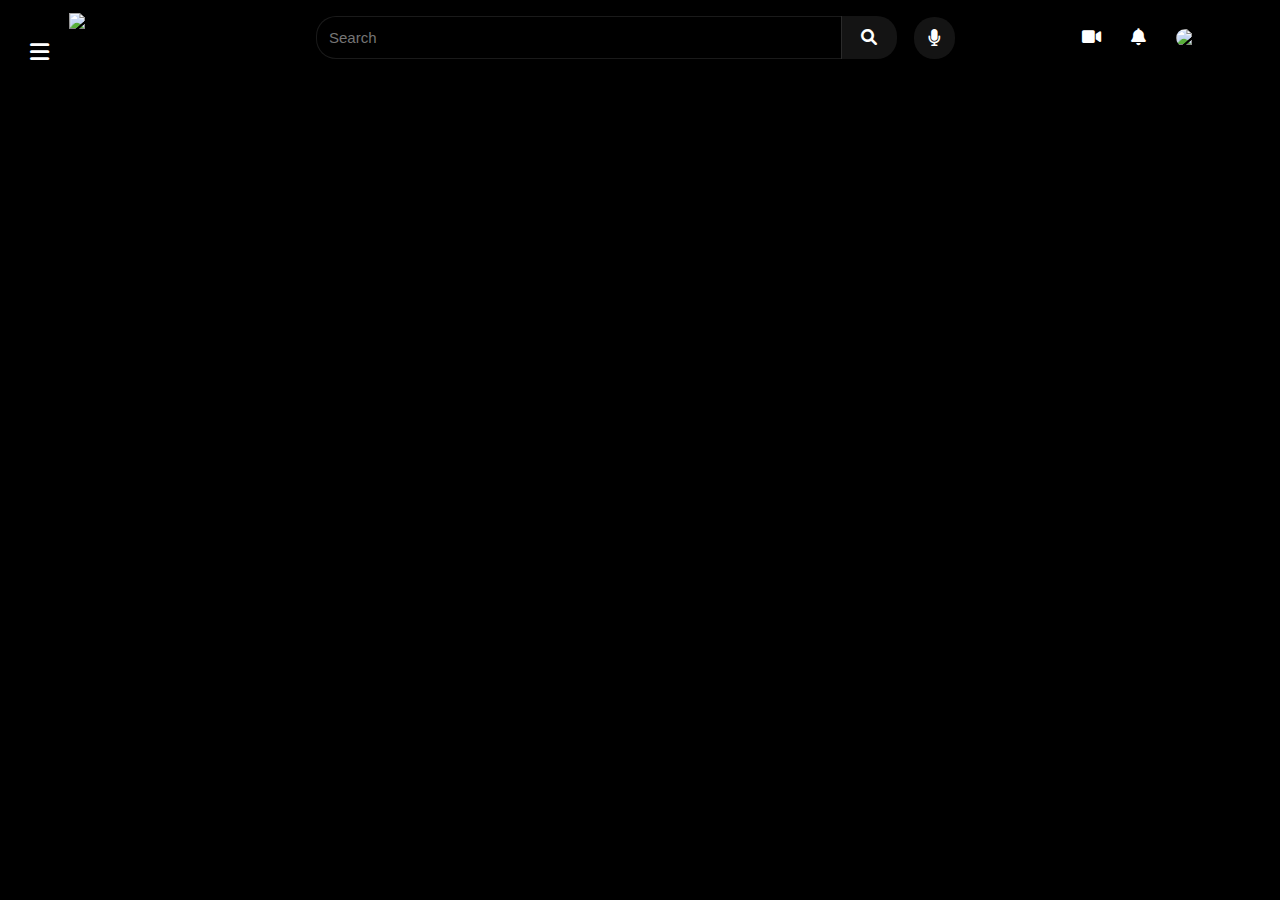
==== index.html @ fef2c2bc "Created header of youtube clone" ====
<!DOCTYPE html>
<html lang="en">
<head>
    <meta charset="UTF-8">
    <meta name="viewport" content="width=device-width, initial-scale=1.0">
    <title>Youtube Clone</title>
    <link rel="stylesheet" href="Style.css">
    <link href="https://cdnjs.cloudflare.com/ajax/libs/font-awesome/6.0.0/css/all.min.css" rel="stylesheet">

</head>
<body>
     <div class="header">
         <div class="left-header">
            <i class="fa-solid fa-bars"></i>
            <img src="pics/youtube-logo.png" alt="Youtube Logo" class="youtube-logo">
         </div>
         <div class="mid-header">
            <input type="text" placeholder="Search" class="search-area">
            <button class="search-btn"> <i class="fa-solid fa-magnifying-glass"></i></button>
            <button class="voice-btn"><i class="fa-solid fa-microphone"></i></button>
         </div>
         <div class="right-header">
            <div><i class="fa-solid fa-video"></i></div>
            <div><i class="fa-solid fa-bell"></i></div>
            <div><img src="pics/profile.jpg" alt="Profile Pic" class="profile-pic"></div>
         </div>
        

     </div>
</body>
</html>
---- Style.css ----
*{
    background-color: black;
    margin: 0;
    padding: 0;
}
.header{
    height: 75px;
    display: flex;
    justify-content: space-between;
    align-items: center;
}

.left-header {
    display: flex;
    gap: 20px;
}
.fa-bars {
    color: white;
    font-size: 22px;
    margin-top: 28px;
    margin-left: 30px;
    cursor: pointer;
}
/* .fa-bars:hover {
    background-color: hsla(0, 0%, 100%, .08);
    padding: 10px;
    border-radius: 20px;
} */

.youtube-logo {
    width: 120px;
    cursor: pointer;
    
}
.mid-header {
    display: flex;
    align-items: center;
}
.search-area {
    width: 500px;
    padding: 12px;
    border-top-left-radius: 20px;
    border-bottom-left-radius: 20px;
    border :1px solid rgba(255, 255, 255, 0.1);
    color: white;
    font-size: 15px;
    
     
}
.search-area ::placeholder{
    color: rgba(255, 255, 255, 0.1);
     
}
.search-btn {
    height: 43px;
    padding: 12px 20px;
    background-color: hsla(0, 0%, 100%, .08);
    border-style: none;
    border-top-right-radius: 20px;
    border-bottom-right-radius: 20px;
    margin-left: -1px;
    cursor: pointer;
}
.voice-btn {
    padding: 12px 14px;
    background-color: hsla(0, 0%, 100%, .08);
    border-style: none;
    border-radius: 20px;
    margin-left: 17px;
    cursor: pointer;
}
.fa-magnifying-glass {
    color: white;
    background-color: transparent;
    font-size: 16px;
}
.fa-microphone {
    border-radius: 10px;
    color: white;
    background-color: transparent;
    font-size: 17px;
}
.right-header {
    display: flex;
    align-items: center;
    gap: 30px;
    margin-right: 20px;
}
.fa-video {
    border-radius: 10px;
    color: white;
    background-color: transparent;
    font-size: 17px;
    cursor: pointer;
}
/* .fa-video:hover {
    background-color: hsla(0, 0%, 100%, .08);
    padding: 10px;
    border-radius: 20px;
} */
.fa-bell {
    border-radius: 10px;
    color: white;
    background-color: transparent;
    font-size: 17px;
    cursor: pointer;
}
/* .fa-bell:hover {
    background-color: hsla(0, 0%, 100%, .08);
    padding: 10px;
    border-radius: 20px;
} */
.profile-pic {
    width: 35px;
    border-radius: 17px;
    cursor: pointer;
}
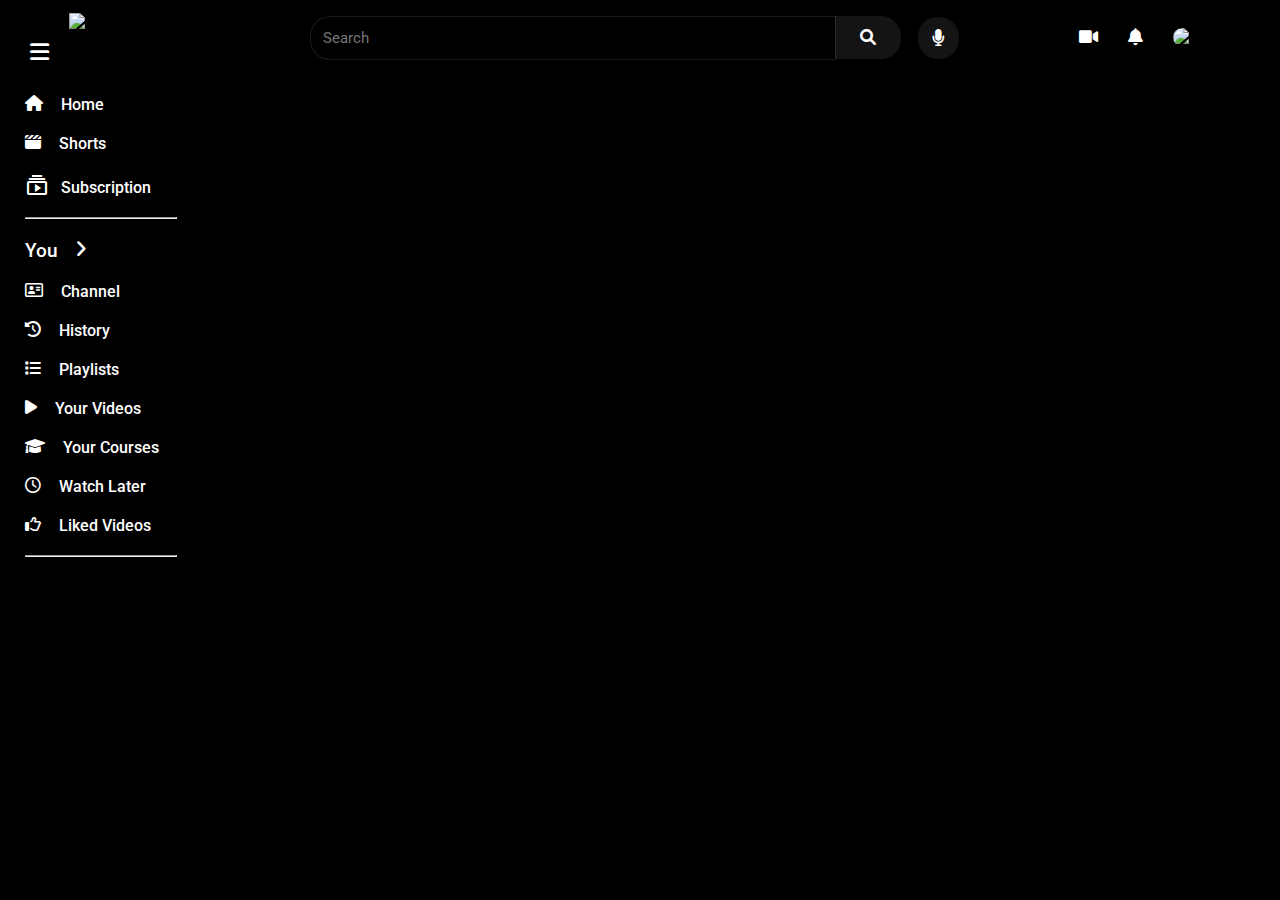
==== commit 2c6cfd09: "Creation of sidebar" ====
--- a/index.html
+++ b/index.html
@@ -4,8 +4,16 @@
     <meta charset="UTF-8">
     <meta name="viewport" content="width=device-width, initial-scale=1.0">
     <title>Youtube Clone</title>
-    <link rel="stylesheet" href="Style.css">
+    <link rel="stylesheet" href="Styles/general.css">
+    <link rel="stylesheet" href="Styles/header.css">
+    <link rel="stylesheet" href="Styles/sidebar.css">
+   <link rel="preconnect" href="https://fonts.googleapis.com">
+   <link rel="preconnect" href="https://fonts.gstatic.com" crossorigin>
+   <link
+      href="https://fonts.googleapis.com/css2?family=Roboto:ital,wght@0,100;0,300;0,400;0,500;0,700;0,900;1,100;1,300;1,400;1,500;1,700;1,900&display=swap"
+      rel="stylesheet">
     <link href="https://cdnjs.cloudflare.com/ajax/libs/font-awesome/6.0.0/css/all.min.css" rel="stylesheet">
+   <link rel="stylesheet" href="https://fonts.googleapis.com/css2?family=Material+Symbols+Outlined:opsz,wght,FILL,GRAD@20..48,100..700,0..1,-50..200&icon_names=subscriptions" />
 
 </head>
 <body>
@@ -24,8 +32,40 @@
             <div><i class="fa-solid fa-bell"></i></div>
             <div><img src="pics/profile.jpg" alt="Profile Pic" class="profile-pic"></div>
          </div>
-        
-
      </div>
+     <div class="sidebar">
+   <div class="home-block">
+      <div class="home">
+         <i class="fa-solid fa-house"></i> 
+         <div>
+         Home
+      </div>
+      </div>
+      <div class="shorts">
+         <i class="fa-solid fa-clapperboard"></i> 
+         <div>
+         Shorts
+      </div>
+      </div>
+      <div class="subscription">
+         <span class="material-symbols-outlined">
+         subscriptions
+      </span>
+      <div class="subscription-text">Subscription</div>      
+   </div>
+   <hr>
+   </div>
+   <div class="personal-block">
+   <div class="you">You <i class="fa-solid fa-angle-right"></i></div>
+   <div class="channel"><i class="fa-regular fa-address-card"></i> Channel</div>
+   <div class="history"><i class="fa-solid fa-clock-rotate-left"></i> History</div>
+   <div class="playlists"><i class="fa-solid fa-list"></i> Playlists</div>
+   <div class="videos"><i class="fa-solid fa-play"></i> Your Videos</div>
+   <div class="courses"><i class="fa-solid fa-graduation-cap"></i> Your Courses</div>
+   <div class="watch-later"><i class="fa-regular fa-clock"></i> Watch Later</div>
+   <div class="liked-videos"><i class="fa-regular fa-thumbs-up"></i> Liked Videos</div>
+ </div>
+<hr>
+</div>
 </body>
 </html>--- a/Styles/general.css
+++ b/Styles/general.css
@@ -0,0 +1,6 @@
+* {
+    background-color: black;
+    font-family: Roboto, Arial, Helvetica, sans-serif;
+    margin: 0;
+    padding: 0;
+}--- a/Styles/header.css
+++ b/Styles/header.css
@@ -0,0 +1,112 @@
+.header{
+    height: 75px;
+    display: flex;
+    justify-content: space-between;
+    align-items: center;
+}
+
+.left-header {
+    display: flex;
+    gap: 20px;
+}
+.fa-bars {
+    color: white;
+    font-size: 22px;
+    margin-top: 28px;
+    margin-left: 30px;
+    cursor: pointer;
+}
+/* .fa-bars:hover {
+    background-color: hsla(0, 0%, 100%, .08);
+    padding: 10px;
+    border-radius: 20px;
+} */
+
+.youtube-logo {
+    width: 120px;
+    cursor: pointer;
+    
+}
+.mid-header {
+    display: flex;
+    align-items: center;
+}
+.search-area {
+    width: 500px;
+    padding: 12px;
+    border-top-left-radius: 20px;
+    border-bottom-left-radius: 20px;
+    border :1px solid rgba(255, 255, 255, 0.1);
+    color: white;
+    font-size: 15px;
+    
+     
+}
+.search-area ::placeholder{
+    color: rgba(255, 255, 255, 0.1);
+     
+}
+.search-btn {
+    height: 43px;
+    padding: 12px 25px;
+    background-color: hsla(0, 0%, 100%, .08);
+    border-style: none;
+    border-top-right-radius: 20px;
+    border-bottom-right-radius: 20px;
+    margin-left: -1px;
+    cursor: pointer;
+}
+.voice-btn {
+    padding: 12px 14px;
+    background-color: hsla(0, 0%, 100%, .08);
+    border-style: none;
+    border-radius: 20px;
+    margin-left: 17px;
+    cursor: pointer;
+}
+.fa-magnifying-glass {
+    color: white;
+    background-color: transparent;
+    font-size: 16px;
+}
+.fa-microphone {
+    border-radius: 10px;
+    color: white;
+    background-color: transparent;
+    font-size: 17px;
+}
+.right-header {
+    display: flex;
+    align-items: center;
+    gap: 30px;
+    margin-right: 20px;
+}
+.fa-video {
+    border-radius: 10px;
+    color: white;
+    background-color: transparent;
+    font-size: 17px;
+    cursor: pointer;
+}
+/* .fa-video:hover {
+    background-color: hsla(0, 0%, 100%, .08);
+    padding: 10px;
+    border-radius: 20px;
+} */
+.fa-bell {
+    border-radius: 10px;
+    color: white;
+    background-color: transparent;
+    font-size: 17px;
+    cursor: pointer;
+}
+/* .fa-bell:hover {
+    background-color: hsla(0, 0%, 100%, .08);
+    padding: 10px;
+    border-radius: 20px;
+} */
+.profile-pic {
+    width: 35px;
+    border-radius: 17px;
+    cursor: pointer;
+}--- a/Styles/sidebar.css
+++ b/Styles/sidebar.css
@@ -0,0 +1,37 @@
+.sidebar{
+    color: white;
+    width: 150px;
+    margin-left: 25px;
+    margin-top: 20px;
+    font-size: 16px;
+}
+.home-block, .personal-block{
+    font-weight: 500;
+    cursor: pointer;
+}
+.home{
+    display: flex;
+    margin-bottom: 20px;
+    gap: 18px;
+}
+.shorts, .you, .channel, .playlists, .history, .videos, .courses, .watch-later, .liked-videos{
+    display: flex;
+    gap: 18px;
+    margin-bottom: 20px;
+}
+.you{
+    margin-top: 20px;
+    font-size: 19px;
+}
+.subscription {
+    display: flex ;  
+    margin-bottom: 20px;
+    gap: 12px;
+}
+.subscription-text {
+    margin-top: 5px;
+}
+hr{
+    width: 150px;
+    color: hsla(0, 0%, 100%, .08) v;
+}
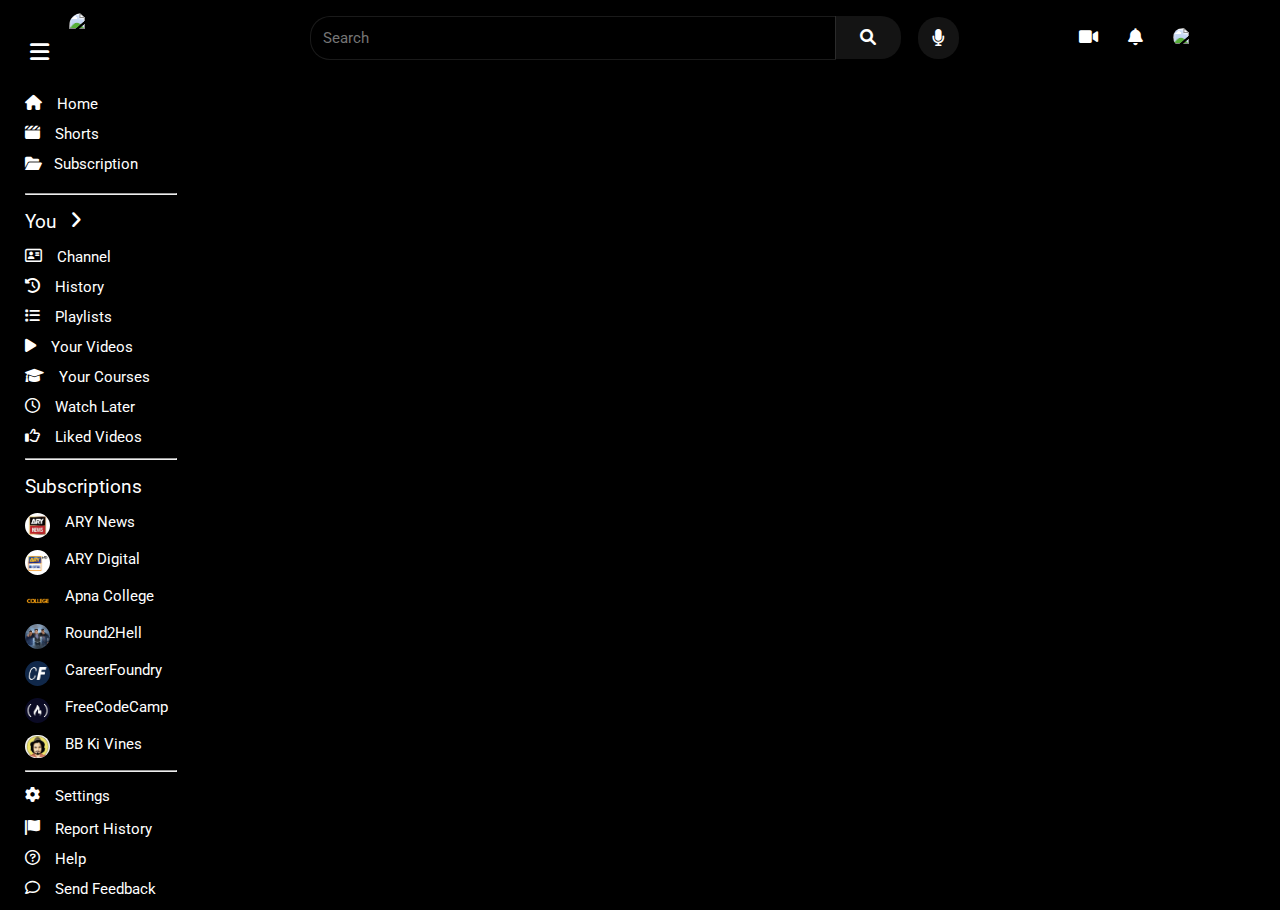
==== commit 188b27e4: "Creation of remaining sidebar" ====
--- a/index.html
+++ b/index.html
@@ -1,71 +1,126 @@
 <!DOCTYPE html>
 <html lang="en">
-<head>
-    <meta charset="UTF-8">
-    <meta name="viewport" content="width=device-width, initial-scale=1.0">
+  <head>
+    <meta charset="UTF-8" />
+    <meta name="viewport" content="width=device-width, initial-scale=1.0" />
     <title>Youtube Clone</title>
-    <link rel="stylesheet" href="Styles/general.css">
-    <link rel="stylesheet" href="Styles/header.css">
-    <link rel="stylesheet" href="Styles/sidebar.css">
-   <link rel="preconnect" href="https://fonts.googleapis.com">
-   <link rel="preconnect" href="https://fonts.gstatic.com" crossorigin>
-   <link
+    <link rel="stylesheet" href="Styles/general.css" />
+    <link rel="stylesheet" href="Styles/header.css" />
+    <link rel="stylesheet" href="Styles/sidebar.css" />
+    <link rel="preconnect" href="https://fonts.googleapis.com" />
+    <link rel="preconnect" href="https://fonts.gstatic.com" crossorigin />
+    <link
       href="https://fonts.googleapis.com/css2?family=Roboto:ital,wght@0,100;0,300;0,400;0,500;0,700;0,900;1,100;1,300;1,400;1,500;1,700;1,900&display=swap"
-      rel="stylesheet">
-    <link href="https://cdnjs.cloudflare.com/ajax/libs/font-awesome/6.0.0/css/all.min.css" rel="stylesheet">
-   <link rel="stylesheet" href="https://fonts.googleapis.com/css2?family=Material+Symbols+Outlined:opsz,wght,FILL,GRAD@20..48,100..700,0..1,-50..200&icon_names=subscriptions" />
-
-</head>
-<body>
-     <div class="header">
-         <div class="left-header">
-            <i class="fa-solid fa-bars"></i>
-            <img src="pics/youtube-logo.png" alt="Youtube Logo" class="youtube-logo">
-         </div>
-         <div class="mid-header">
-            <input type="text" placeholder="Search" class="search-area">
-            <button class="search-btn"> <i class="fa-solid fa-magnifying-glass"></i></button>
-            <button class="voice-btn"><i class="fa-solid fa-microphone"></i></button>
-         </div>
-         <div class="right-header">
-            <div><i class="fa-solid fa-video"></i></div>
-            <div><i class="fa-solid fa-bell"></i></div>
-            <div><img src="pics/profile.jpg" alt="Profile Pic" class="profile-pic"></div>
-         </div>
-     </div>
-     <div class="sidebar">
-   <div class="home-block">
-      <div class="home">
-         <i class="fa-solid fa-house"></i> 
-         <div>
-         Home
+      rel="stylesheet"
+    />
+    <link
+      href="https://cdnjs.cloudflare.com/ajax/libs/font-awesome/6.0.0/css/all.min.css"
+      rel="stylesheet"
+    />
+    <link
+      rel="stylesheet"
+      href="https://fonts.googleapis.com/css2?family=Material+Symbols+Outlined:opsz,wght,FILL,GRAD@20..48,100..700,0..1,-50..200&icon_names=subscriptions"
+    />
+  </head>
+  <body>
+    <div class="header">
+      <div class="left-header">
+        <i class="fa-solid fa-bars"></i>
+        <img
+          src="pics/youtube-logo.png"
+          alt="Youtube Logo"
+          class="youtube-logo"
+        />
       </div>
+      <div class="mid-header">
+        <input type="text" placeholder="Search" class="search-area" />
+        <button class="search-btn">
+          <i class="fa-solid fa-magnifying-glass"></i>
+        </button>
+        <button class="voice-btn">
+          <i class="fa-solid fa-microphone"></i>
+        </button>
       </div>
-      <div class="shorts">
-         <i class="fa-solid fa-clapperboard"></i> 
-         <div>
-         Shorts
+      <div class="right-header">
+        <div><i class="fa-solid fa-video"></i></div>
+        <div><i class="fa-solid fa-bell"></i></div>
+        <div>
+          <img src="pics/profile.jpg" alt="Profile Pic" class="profile-pic" />
+        </div>
       </div>
+    </div>
+    <div class="sidebar">
+      <div class="home-block">
+        <div class="home">
+          <i class="fa-solid fa-house"></i>
+          <div>Home</div>
+        </div>
+        <div class="shorts">
+          <i class="fa-solid fa-clapperboard"></i>
+          <div>Shorts</div>
+        </div>
+        <div class="subscription">
+          <i class="fa-solid fa-folder-open"></i>
+          <div class="subscription-text">Subscription</div>
+        </div>
+        <hr />
       </div>
-      <div class="subscription">
-         <span class="material-symbols-outlined">
-         subscriptions
-      </span>
-      <div class="subscription-text">Subscription</div>      
-   </div>
-   <hr>
-   </div>
-   <div class="personal-block">
-   <div class="you">You <i class="fa-solid fa-angle-right"></i></div>
-   <div class="channel"><i class="fa-regular fa-address-card"></i> Channel</div>
-   <div class="history"><i class="fa-solid fa-clock-rotate-left"></i> History</div>
-   <div class="playlists"><i class="fa-solid fa-list"></i> Playlists</div>
-   <div class="videos"><i class="fa-solid fa-play"></i> Your Videos</div>
-   <div class="courses"><i class="fa-solid fa-graduation-cap"></i> Your Courses</div>
-   <div class="watch-later"><i class="fa-regular fa-clock"></i> Watch Later</div>
-   <div class="liked-videos"><i class="fa-regular fa-thumbs-up"></i> Liked Videos</div>
- </div>
-<hr>
-</div>
-</body>
-</html>+      <div class="personal-block">
+        <div class="you">You <i class="fa-solid fa-angle-right"></i></div>
+        <div class="channel">
+          <i class="fa-regular fa-address-card"></i> Channel
+        </div>
+        <div class="history">
+          <i class="fa-solid fa-clock-rotate-left"></i> History
+        </div>
+        <div class="playlists"><i class="fa-solid fa-list"></i> Playlists</div>
+        <div class="videos"><i class="fa-solid fa-play"></i> Your Videos</div>
+        <div class="courses">
+          <i class="fa-solid fa-graduation-cap"></i> Your Courses
+        </div>
+        <div class="watch-later">
+          <i class="fa-regular fa-clock"></i> Watch Later
+        </div>
+        <div class="liked-videos">
+          <i class="fa-regular fa-thumbs-up"></i> Liked Videos
+        </div>
+      </div>
+      <hr />
+      <div class="subscriptions-block">
+        <div class="subscriptions">Subscriptions</div>
+        <div class="aryNews"><img src="Pics/ary.jpg" alt="ARY" />ARY News</div>
+        <div class="aryDigital">
+          <img src="Pics/ary2.jpg" alt="ARY Digital" />ARY Digital
+        </div>
+        <div class="apnaCollege">
+          <img src="Pics/ac.png" alt="Apna College" />Apna College
+        </div>
+        <div class="round2Hell">
+          <img src="Pics/r2h.jpg" alt="Round2Hell" />Round2Hell
+        </div>
+        <div class="careerFoundry">
+          <img src="Pics/cf.jpg" alt="CareerFoundry" />CareerFoundry
+        </div>
+        <div class="freeCodeCamp">
+          <img src="Pics/fcc.jpg" alt="FreeCodeCamp" />FreeCodeCamp
+        </div>
+        <div class="bbkiVines">
+          <img src="Pics/bb.jpg" alt="BB Ki Vines" />BB Ki Vines
+        </div>
+      </div>
+      <hr />
+      <div class="settings-block">
+        <div class="settings"><i class="fa-solid fa-gear"></i>Settings</div>
+        <div class="report">
+          <i class="fa-solid fa-flag"></i> Report History
+        </div>
+        <div class="help">
+          <i class="fa-regular fa-circle-question"></i>Help
+        </div>
+        <div class="feedback">
+          <i class="fa-regular fa-comment"></i>Send Feedback
+        </div>
+      </div>
+    </div>
+  </body>
+</html>
--- a/Styles/sidebar.css
+++ b/Styles/sidebar.css
@@ -1,37 +1,76 @@
-.sidebar{
+.sidebar {
     color: white;
     width: 150px;
-    margin-left: 25px;
-    margin-top: 20px;
-    font-size: 16px;
+    margin: 20px 0 0 25px;
+    font-size: 15px;
 }
-.home-block, .personal-block{
-    font-weight: 500;
+
+.home-block,
+.personal-block,
+.subscriptions-block,
+.settings-block {
+    font-weight: 400;
     cursor: pointer;
 }
-.home{
+
+.home,
+.shorts,
+.you,
+.channel,
+.playlists,
+.history,
+.videos,
+.courses,
+.watch-later,
+.liked-videos,
+.aryNews,
+.aryDigital,
+.apnaCollege,
+.round2Hell,
+.careerFoundry,
+.freeCodeCamp,
+.bbkiVines,
+.settings,
+.report,
+.help,
+.feedback {
     display: flex;
-    margin-bottom: 20px;
-    gap: 18px;
+    gap: 15px;
+    /* Common gap for all elements */
+    margin-bottom: 12px;
+    /* Common bottom margin */
 }
-.shorts, .you, .channel, .playlists, .history, .videos, .courses, .watch-later, .liked-videos{
-    display: flex;
-    gap: 18px;
-    margin-bottom: 20px;
+
+.settings {
+    margin: 15px 0;
+    /* Combines margin-top and margin-bottom */
 }
-.you{
-    margin-top: 20px;
+
+.you,
+.subscriptions {
+    margin: 15px 0;
     font-size: 19px;
 }
+
 .subscription {
-    display: flex ;  
+    display: flex;
+    gap: 12px;
+    /* Specific gap for subscription items */
     margin-bottom: 20px;
-    gap: 12px;
+    /* Specific bottom margin */
 }
-.subscription-text {
-    margin-top: 5px;
+
+.fa-folder-open {
+    margin-top: 1px;
 }
-hr{
+
+hr {
     width: 150px;
-    color: hsla(0, 0%, 100%, .08) v;
+    color: hsla(0, 0%, 100%, 0.08);
 }
+
+img {
+    width: 25px;
+    border-radius: 13px;
+    cursor: pointer;
+}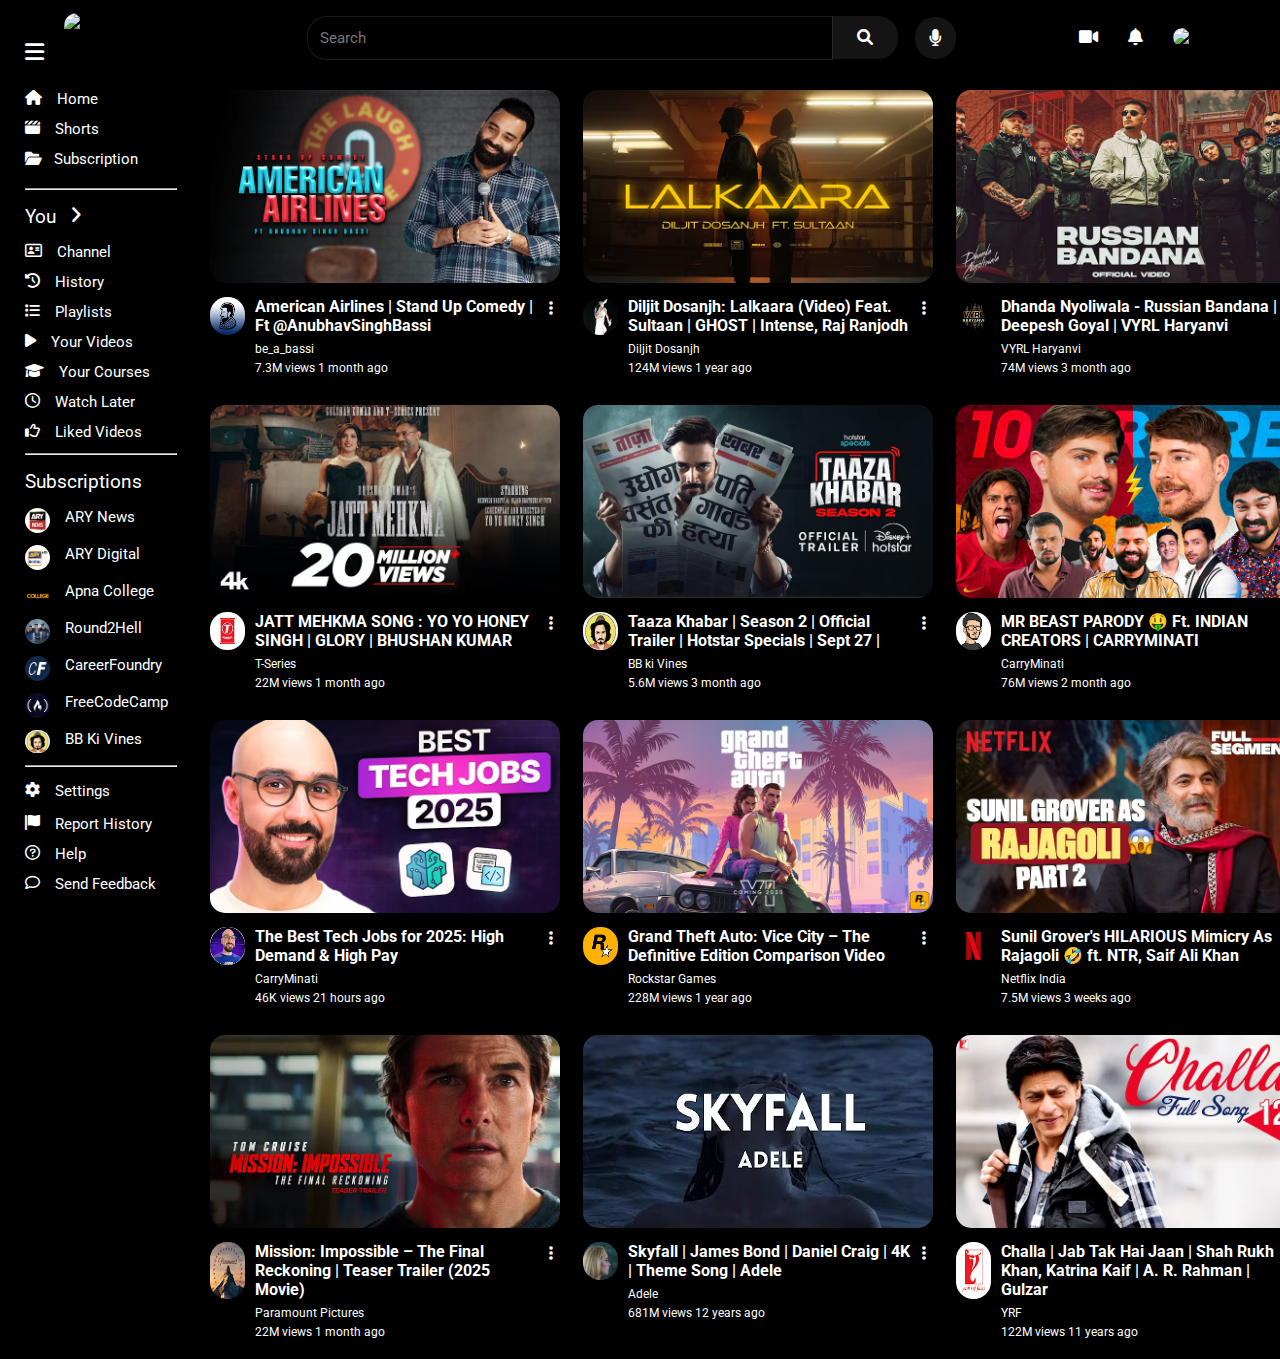
==== commit 019079e3: "Creation of main content like thumbnail, channel info" ====
--- a/index.html
+++ b/index.html
@@ -7,8 +7,10 @@
     <link rel="stylesheet" href="Styles/general.css" />
     <link rel="stylesheet" href="Styles/header.css" />
     <link rel="stylesheet" href="Styles/sidebar.css" />
+    <link rel="stylesheet" href="Styles/main.css" />
     <link rel="preconnect" href="https://fonts.googleapis.com" />
     <link rel="preconnect" href="https://fonts.gstatic.com" crossorigin />
+    <link rel="icon" href="Svg/favicon.svg" type="image/png" />
     <link
       href="https://fonts.googleapis.com/css2?family=Roboto:ital,wght@0,100;0,300;0,400;0,500;0,700;0,900;1,100;1,300;1,400;1,500;1,700;1,900&display=swap"
       rel="stylesheet"
@@ -49,76 +51,252 @@
         </div>
       </div>
     </div>
-    <div class="sidebar">
-      <div class="home-block">
-        <div class="home">
-          <i class="fa-solid fa-house"></i>
-          <div>Home</div>
-        </div>
-        <div class="shorts">
-          <i class="fa-solid fa-clapperboard"></i>
-          <div>Shorts</div>
-        </div>
-        <div class="subscription">
-          <i class="fa-solid fa-folder-open"></i>
-          <div class="subscription-text">Subscription</div>
+    <div class="sidebar-main">
+      <div class="sidebar">
+        <div class="home-block">
+          <div class="home">
+            <i class="fa-solid fa-house"></i>
+            <div>Home</div>
+          </div>
+          <div class="shorts">
+            <i class="fa-solid fa-clapperboard"></i>
+            <div>Shorts</div>
+          </div>
+          <div class="subscription">
+            <i class="fa-solid fa-folder-open"></i>
+            <div class="subscription-text">Subscription</div>
+          </div>
+          <hr />
+        </div>
+        <div class="personal-block">
+          <div class="you">You <i class="fa-solid fa-angle-right"></i></div>
+          <div class="channel">
+            <i class="fa-regular fa-address-card"></i> Channel
+          </div>
+          <div class="history">
+            <i class="fa-solid fa-clock-rotate-left"></i> History
+          </div>
+          <div class="playlists">
+            <i class="fa-solid fa-list"></i> Playlists
+          </div>
+          <div class="videos"><i class="fa-solid fa-play"></i> Your Videos</div>
+          <div class="courses">
+            <i class="fa-solid fa-graduation-cap"></i> Your Courses
+          </div>
+          <div class="watch-later">
+            <i class="fa-regular fa-clock"></i> Watch Later
+          </div>
+          <div class="liked-videos">
+            <i class="fa-regular fa-thumbs-up"></i> Liked Videos
+          </div>
         </div>
         <hr />
-      </div>
-      <div class="personal-block">
-        <div class="you">You <i class="fa-solid fa-angle-right"></i></div>
-        <div class="channel">
-          <i class="fa-regular fa-address-card"></i> Channel
-        </div>
-        <div class="history">
-          <i class="fa-solid fa-clock-rotate-left"></i> History
-        </div>
-        <div class="playlists"><i class="fa-solid fa-list"></i> Playlists</div>
-        <div class="videos"><i class="fa-solid fa-play"></i> Your Videos</div>
-        <div class="courses">
-          <i class="fa-solid fa-graduation-cap"></i> Your Courses
-        </div>
-        <div class="watch-later">
-          <i class="fa-regular fa-clock"></i> Watch Later
-        </div>
-        <div class="liked-videos">
-          <i class="fa-regular fa-thumbs-up"></i> Liked Videos
-        </div>
-      </div>
-      <hr />
-      <div class="subscriptions-block">
-        <div class="subscriptions">Subscriptions</div>
-        <div class="aryNews"><img src="Pics/ary.jpg" alt="ARY" />ARY News</div>
-        <div class="aryDigital">
-          <img src="Pics/ary2.jpg" alt="ARY Digital" />ARY Digital
-        </div>
-        <div class="apnaCollege">
-          <img src="Pics/ac.png" alt="Apna College" />Apna College
-        </div>
-        <div class="round2Hell">
-          <img src="Pics/r2h.jpg" alt="Round2Hell" />Round2Hell
-        </div>
-        <div class="careerFoundry">
-          <img src="Pics/cf.jpg" alt="CareerFoundry" />CareerFoundry
-        </div>
-        <div class="freeCodeCamp">
-          <img src="Pics/fcc.jpg" alt="FreeCodeCamp" />FreeCodeCamp
-        </div>
-        <div class="bbkiVines">
-          <img src="Pics/bb.jpg" alt="BB Ki Vines" />BB Ki Vines
-        </div>
-      </div>
-      <hr />
-      <div class="settings-block">
-        <div class="settings"><i class="fa-solid fa-gear"></i>Settings</div>
-        <div class="report">
-          <i class="fa-solid fa-flag"></i> Report History
-        </div>
-        <div class="help">
-          <i class="fa-regular fa-circle-question"></i>Help
-        </div>
-        <div class="feedback">
-          <i class="fa-regular fa-comment"></i>Send Feedback
+        <div class="subscriptions-block">
+          <div class="subscriptions">Subscriptions</div>
+          <div class="aryNews">
+            <img src="Pics/ary.jpg" alt="ARY" />ARY News
+          </div>
+          <div class="aryDigital">
+            <img src="Pics/ary2.jpg" alt="ARY Digital" />ARY Digital
+          </div>
+          <div class="apnaCollege">
+            <img src="Pics/ac.png" alt="Apna College" />Apna College
+          </div>
+          <div class="round2Hell">
+            <img src="Pics/r2h.jpg" alt="Round2Hell" />Round2Hell
+          </div>
+          <div class="careerFoundry">
+            <img src="Pics/cf.jpg" alt="CareerFoundry" />CareerFoundry
+          </div>
+          <div class="freeCodeCamp">
+            <img src="Pics/fcc.jpg" alt="FreeCodeCamp" />FreeCodeCamp
+          </div>
+          <div class="bbkiVines">
+            <img src="Pics/bb.jpg" alt="BB Ki Vines" />BB Ki Vines
+          </div>
+        </div>
+        <hr />
+        <div class="settings-block">
+          <div class="settings"><i class="fa-solid fa-gear"></i>Settings</div>
+          <div class="report">
+            <i class="fa-solid fa-flag"></i> Report History
+          </div>
+          <div class="help">
+            <i class="fa-regular fa-circle-question"></i>Help
+          </div>
+          <div class="feedback">
+            <i class="fa-regular fa-comment"></i>Send Feedback
+          </div>
+        </div>
+      </div>
+      <div class="main-block">
+        <div class="channel-1">
+          <img src="Thumbnail/thumbnail1.avif" alt="" class="thumbnail" />
+          <div class="video-title">
+            <img src="Channel/channel1.jpg" alt="" class="profile-pic" />
+            <h4>American Airlines | Stand Up Comedy | Ft @AnubhavSinghBassi</h4>
+            <i class="fa-solid fa-ellipsis-vertical"></i>
+          </div>
+          <div class="video-info">
+            <p class="view">be_a_bassi</p>
+            <p>7.3M views 1 month ago</p>
+          </div>
+        </div>
+        <div class="channel-1">
+          <img src="Thumbnail/thumbnail2.avif" alt="" class="thumbnail" />
+          <div class="video-title">
+            <img src="Channel/channel2.jpg" alt="" class="profile-pic" />
+            <h4>
+              Diljit Dosanjh: Lalkaara (Video) Feat. Sultaan | GHOST | Intense,
+              Raj Ranjodh
+            </h4>
+            <i class="fa-solid fa-ellipsis-vertical"></i>
+          </div>
+          <div class="video-info">
+            <p class="view">Diljit Dosanjh</p>
+            <p>124M views 1 year ago</p>
+          </div>
+        </div>
+        <div class="channel-1">
+          <img src="Thumbnail/thumbnail3.avif" alt="" class="thumbnail" />
+          <div class="video-title">
+            <img src="Channel/channel3.jpg" alt="" class="profile-pic" />
+            <h4>
+              Dhanda Nyoliwala - Russian Bandana | Deepesh Goyal | VYRL Haryanvi
+            </h4>
+            <i class="fa-solid fa-ellipsis-vertical"></i>
+          </div>
+          <div class="video-info">
+            <p class="view">VYRL Haryanvi</p>
+            <p>74M views 3 month ago</p>
+          </div>
+        </div>
+        <div class="channel-1">
+          <img src="Thumbnail/thumbnail4.avif" alt="" class="thumbnail" />
+          <div class="video-title">
+            <img src="Channel/channel4.jpg" alt="" class="profile-pic" />
+            <h4>
+              JATT MEHKMA SONG : YO YO HONEY SINGH | GLORY | BHUSHAN KUMAR
+            </h4>
+            <i class="fa-solid fa-ellipsis-vertical"></i>
+          </div>
+          <div class="video-info">
+            <p class="view">T-Series</p>
+            <p>22M views 1 month ago</p>
+          </div>
+        </div>
+        <div class="channel-1">
+          <img src="Thumbnail/thumbnail5.avif" alt="" class="thumbnail" />
+          <div class="video-title">
+            <img src="Channel/channel5.jpg" alt="" class="profile-pic" />
+            <h4>
+              Taaza Khabar | Season 2 | Official Trailer | Hotstar Specials |
+              Sept 27 |
+            </h4>
+            <i class="fa-solid fa-ellipsis-vertical"></i>
+          </div>
+          <div class="video-info">
+            <p class="view">BB ki Vines</p>
+            <p>5.6M views 3 month ago</p>
+          </div>
+        </div>
+        <div class="channel-1">
+          <img src="Thumbnail/thumbnail6.avif" alt="" class="thumbnail" />
+          <div class="video-title">
+            <img src="Channel/channel6.jpg" alt="" class="profile-pic" />
+            <h4>MR BEAST PARODY 🤑 Ft. INDIAN CREATORS | CARRYMINATI</h4>
+            <i class="fa-solid fa-ellipsis-vertical"></i>
+          </div>
+          <div class="video-info">
+            <p class="view">CarryMinati</p>
+            <p>76M views 2 month ago</p>
+          </div>
+        </div>
+        <div class="channel-1">
+          <img src="Thumbnail/thumbnail7.avif" alt="" class="thumbnail" />
+          <div class="video-title">
+            <img src="Channel/channel7.jpg" alt="" class="profile-pic" />
+            <h4>The Best Tech Jobs for 2025: High Demand & High Pay</h4>
+            <i class="fa-solid fa-ellipsis-vertical"></i>
+          </div>
+          <div class="video-info">
+            <p class="view">CarryMinati</p>
+            <p>46K views 21 hours ago</p>
+          </div>
+        </div>
+        <div class="channel-1">
+          <img src="Thumbnail/thumbnail8.avif" alt="" class="thumbnail" />
+          <div class="video-title">
+            <img src="Channel/channel8.jpg" alt="" class="profile-pic" />
+            <h4>
+              Grand Theft Auto: Vice City – The Definitive Edition Comparison
+              Video
+            </h4>
+            <i class="fa-solid fa-ellipsis-vertical"></i>
+          </div>
+          <div class="video-info">
+            <p class="view">Rockstar Games</p>
+            <p>228M views 1 year ago</p>
+          </div>
+        </div>
+        <div class="channel-1">
+          <img src="Thumbnail/thumbnail9.avif" alt="" class="thumbnail" />
+          <div class="video-title">
+            <img src="Channel/channel9.jpg" alt="" class="profile-pic" />
+            <h4>
+              Sunil Grover's HILARIOUS Mimicry As Rajagoli 🤣 ft. NTR, Saif Ali
+              Khan
+            </h4>
+            <i class="fa-solid fa-ellipsis-vertical"></i>
+          </div>
+          <div class="video-info">
+            <p class="view">Netflix India</p>
+            <p>7.5M views 3 weeks ago</p>
+          </div>
+        </div>
+        <div class="channel-1">
+          <img src="Thumbnail/thumbnail10.avif" alt="" class="thumbnail" />
+          <div class="video-title">
+            <img src="Channel/channel10.jpg" alt="" class="profile-pic" />
+            <h4>
+              Mission: Impossible – The Final Reckoning | Teaser Trailer (2025
+              Movie)
+            </h4>
+            <i class="fa-solid fa-ellipsis-vertical"></i>
+          </div>
+          <div class="video-info">
+            <p class="view">Paramount Pictures</p>
+            <p>22M views 1 month ago</p>
+          </div>
+        </div>
+        <div class="channel-1">
+          <img src="Thumbnail/thumbnail11.avif" alt="" class="thumbnail" />
+          <div class="video-title">
+            <img src="Channel/channel11.jpg" alt="" class="profile-pic" />
+            <h4>
+              Skyfall | James Bond | Daniel Craig | 4K | Theme Song | Adele
+            </h4>
+            <i class="fa-solid fa-ellipsis-vertical"></i>
+          </div>
+          <div class="video-info">
+            <p class="view">Adele</p>
+            <p>681M views 12 years ago</p>
+          </div>
+        </div>
+        <div class="channel-1">
+          <img src="Thumbnail/thumbnail12.avif" alt="" class="thumbnail" />
+          <div class="video-title">
+            <img src="Channel/channel12.jpg" alt="" class="profile-pic" />
+            <h4>
+              Challa | Jab Tak Hai Jaan | Shah Rukh Khan, Katrina Kaif | A. R.
+              Rahman | Gulzar
+            </h4>
+            <i class="fa-solid fa-ellipsis-vertical"></i>
+          </div>
+          <div class="video-info">
+            <p class="view">YRF</p>
+            <p>122M views 11 years ago</p>
+          </div>
         </div>
       </div>
     </div>
--- a/Styles/general.css
+++ b/Styles/general.css
@@ -3,4 +3,8 @@
     font-family: Roboto, Arial, Helvetica, sans-serif;
     margin: 0;
     padding: 0;
+}
+.sidebar-main{
+    display: flex;
+ 
 }--- a/Styles/header.css
+++ b/Styles/header.css
@@ -3,6 +3,8 @@
     display: flex;
     justify-content: space-between;
     align-items: center;
+    position: fixed;
+    width: 100%;
 }
 
 .left-header {
@@ -13,7 +15,7 @@
     color: white;
     font-size: 22px;
     margin-top: 28px;
-    margin-left: 30px;
+    margin-left: 25px;
     cursor: pointer;
 }
 /* .fa-bars:hover {
--- a/Styles/sidebar.css
+++ b/Styles/sidebar.css
@@ -1,8 +1,9 @@
 .sidebar {
     color: white;
     width: 150px;
-    margin: 20px 0 0 25px;
-    font-size: 15px;
+    margin: 90px 0 0 25px;
+    font-size: 15px;   
+   
 }
 
 .home-block,
--- a/Styles/main.css
+++ b/Styles/main.css
@@ -0,0 +1,35 @@
+.main-block{
+    display: grid;
+    grid-template-columns: 1fr 1fr 1fr;
+    gap: 30px;
+    margin: 90px 0 20px 35px;
+}
+
+.channel-1{
+    width: 343px;
+    color: white;
+}
+
+.thumbnail {
+    width: 350px;
+    height: 193px;
+    /* border: 1px solid white; */
+    border-radius: 15px;
+}
+.video-title{
+    display: flex;
+    gap: 10px;
+    margin-top: 10px;
+}
+.video-info{
+    font-size: 12px;
+    margin-left: 45px;
+    margin-top: 7px;
+}
+.view{
+    margin-bottom: 5px;
+}
+.fa-ellipsis-vertical{
+    margin-top: 3px;
+    cursor: pointer;
+}